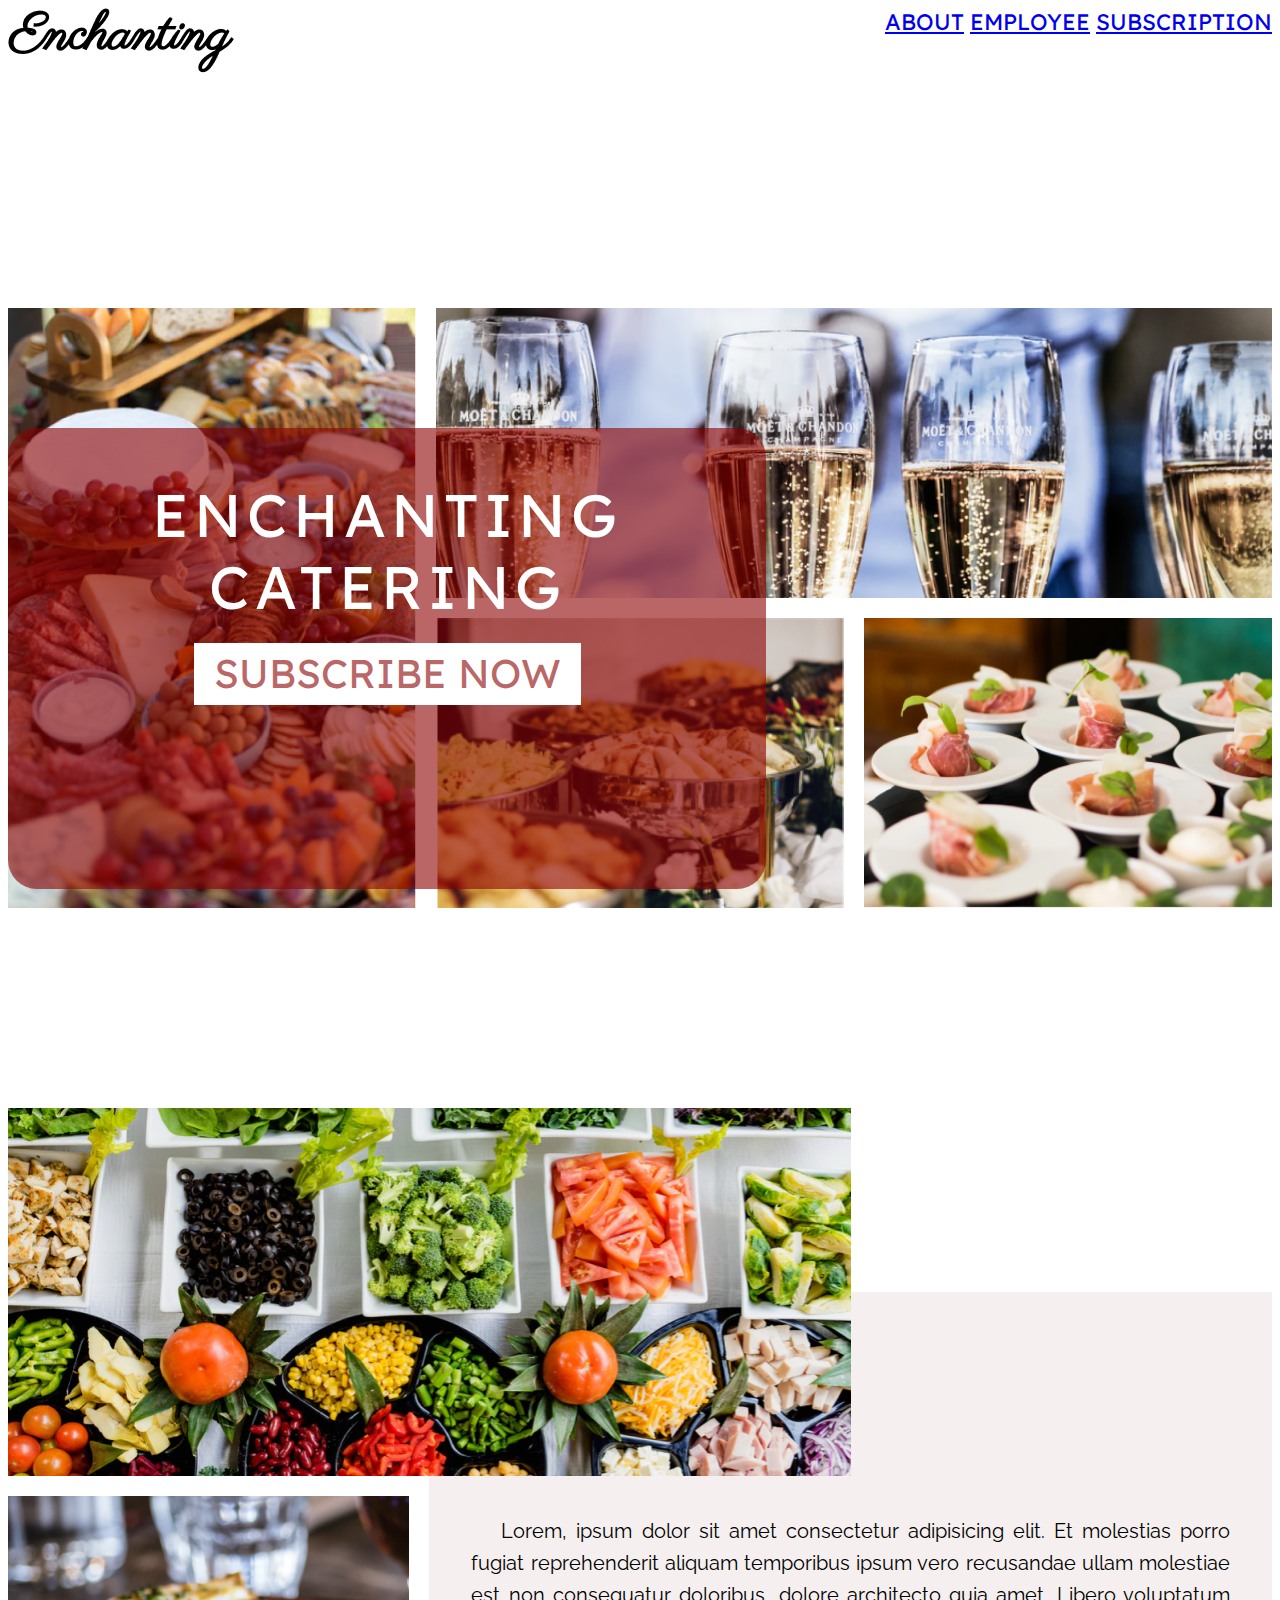
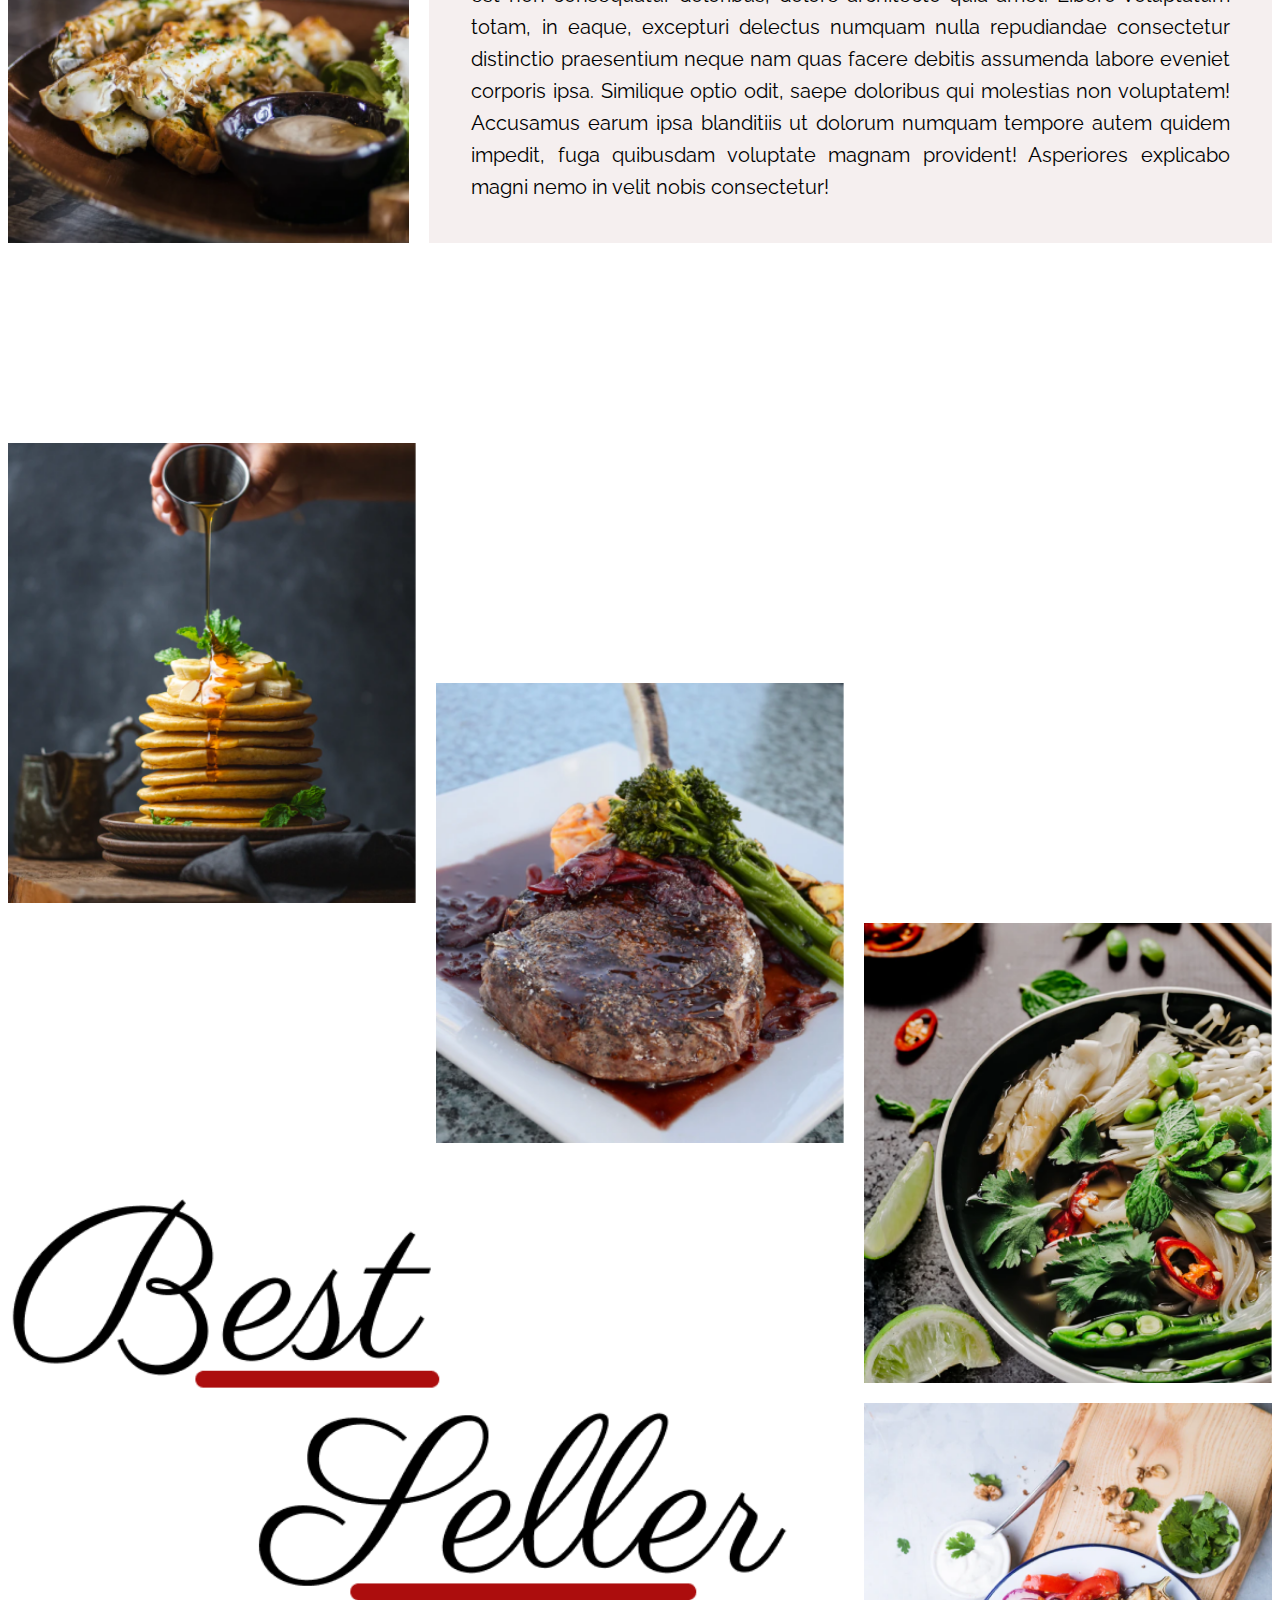
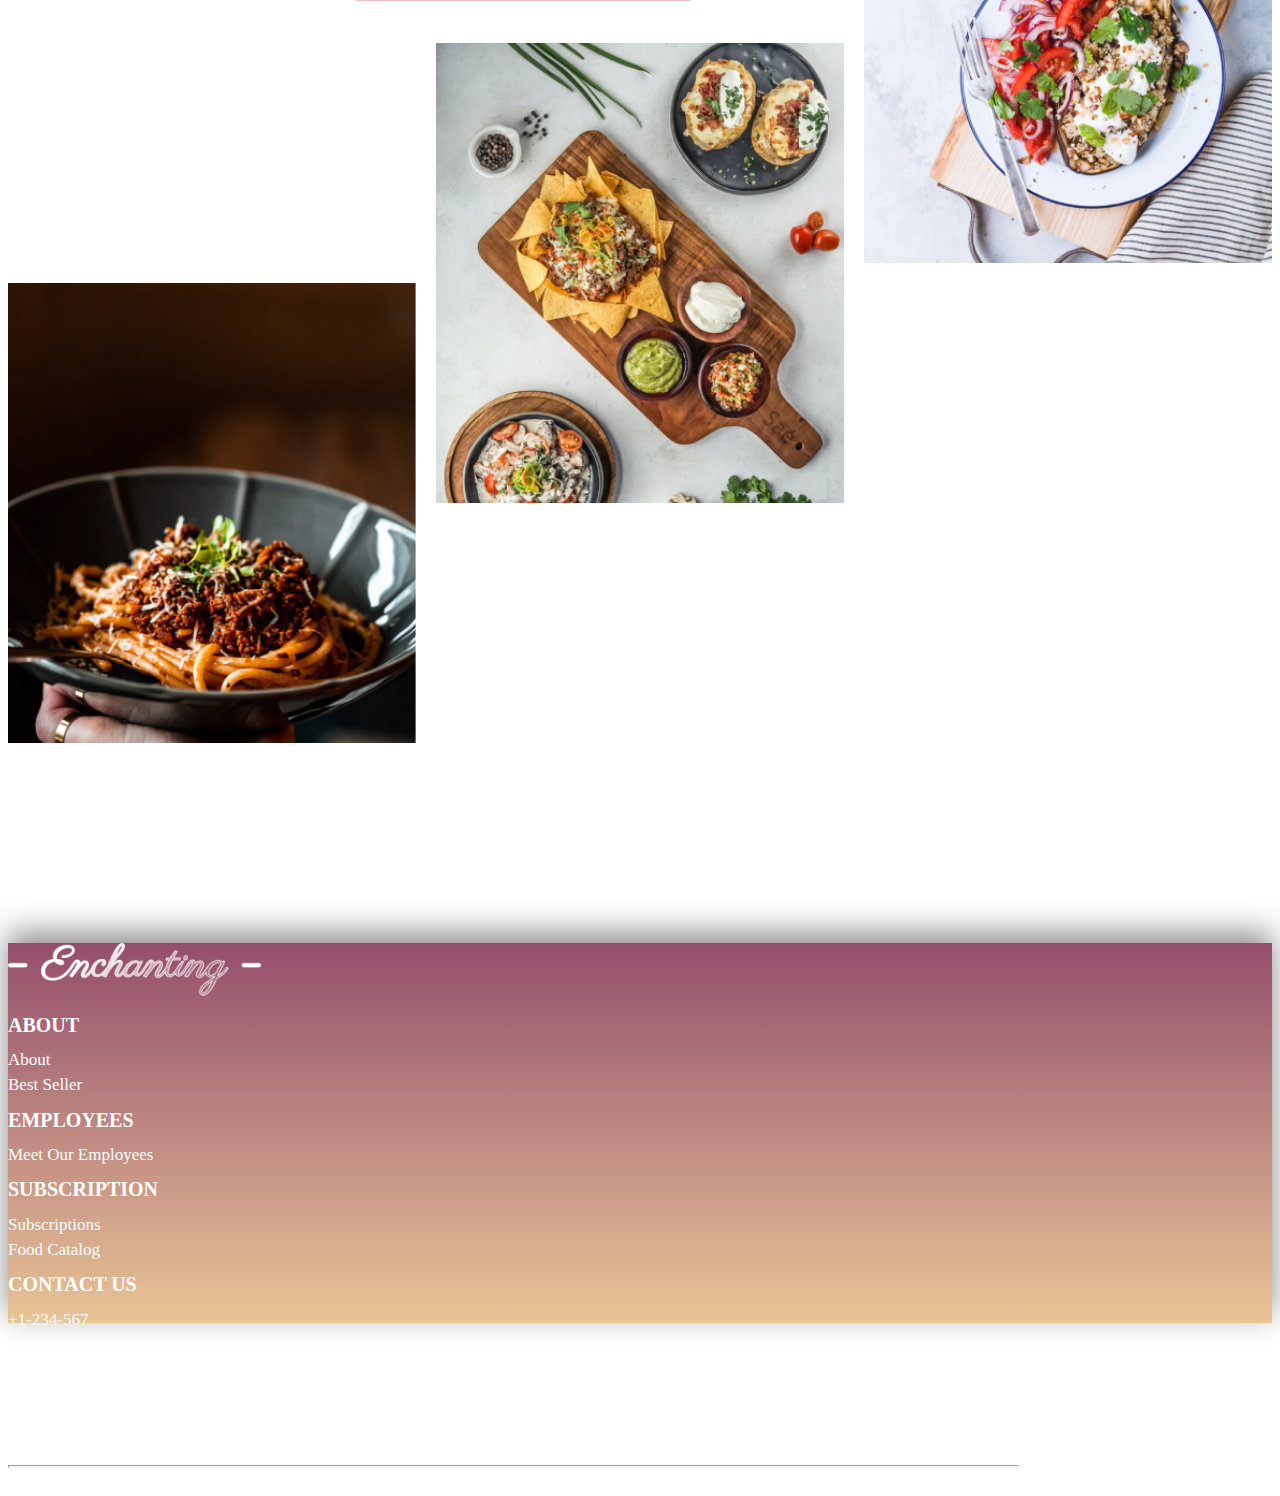
==== index.html @ 742df946 "edit navbar and some tags" ====
<!doctype html>
<html lang="en" id="html">

<head>
    <!-- Required meta tags -->
    <title>Enchanting Catering</title>
    <meta charset="utf-8">
    <meta name="viewport" content="width=device-width, initial-scale=1, shrink-to-fit=no">

    <!-- Bootstrap CSS -->
    <link href="https://cdn.jsdelivr.net/npm/bootstrap@5.0.0-beta3/dist/css/bootstrap.min.css" rel="stylesheet"
        integrity="sha384-eOJMYsd53ii+scO/bJGFsiCZc+5NDVN2yr8+0RDqr0Ql0h+rP48ckxlpbzKgwra6" crossorigin="anonymous">

    <!-- Parisienne FONT -->
    <link rel="preconnect" href="https://fonts.gstatic.com">
    <link href="https://fonts.googleapis.com/css2?family=Parisienne&display=swap" rel="stylesheet">

    <!-- Raleway FONT -->
    <link rel="preconnect" href="https://fonts.gstatic.com">
    <link
        href="https://fonts.googleapis.com/css2?family=Raleway:ital,wght@0,100;0,200;0,300;0,400;0,500;0,600;1,100;1,200;1,300;1,400;1,500;1,600&display=swap"
        rel="stylesheet">

    <!-- Lexend Deca FONT -->
    <link rel="preconnect" href="https://fonts.gstatic.com">
    <link href="https://fonts.googleapis.com/css2?family=Lexend+Deca&display=swap" rel="stylesheet">

    <!-- Original CSS -->
    <link rel="stylesheet" href="./HomePage/home2.css">
    <link rel="stylesheet" href="../employees/employee.css">
    
    <!-- favicon -->
    <link rel="shortcut icon" href="https://img.icons8.com/cute-clipart/64/000000/organic-food.png" type="image/x-icon">
</head>

<body>
    <!-- NAVBAR START -->
    <nav class="navbar navbar-expand-lg navbar-light bg-white shadow fixed-top">
        <div class="container pe-0">
            <a class="nav-link enchanting-logo page-scroll" id="enchantingLogo" href="#html">
                <img src="./HomePage/Logo/Enchanting 2.png" alt="Logo" class="enchanting-logo-img">
            </a>
            <div class="header-1 navbar-nav">
                <a id="aboutButton" class="nav-about nav-link active page-scroll" href="#aboutPage">ABOUT</a>
                <!-- <img src="./About IMG/circle.png" alt="circle" class="circle-logo"> -->
                <a id="employeeButton" class="nav-employee nav-link active" href="./employees/employee.html">EMPLOYEE</a>
                <!-- <img src="./About IMG/circle.png" alt="circle" class="circle-logo"> -->
                <a id="subscriptionButton" class="nav-subscription nav-link active"
                    href="./subscription/subscription.html">SUBSCRIPTION</a>
                <!-- <img src="./About IMG/circle.png" alt="circle" class="circle-logo"> -->
            </div>
        </div>
    </nav>
    <!-- NAVBAR END -->

    <!-- HERO START -->
    <div class="hero container">
        <div class="hero-image p-0 mt-5 mb-5">
            <div class="hero-img img-1"></div>
            <div class="hero-img img-2"></div>
            <div class="hero-img img-3"></div>
            <div class="hero-img img-4"></div>
        </div>
        <div class="headline-box container mb-5">
            <div class="headline row">
                ENCHANTING<br>CATERING
            </div>
            <a href="./subscription/subscription.html" class="subs-button row rounded-pill">
                SUBSCRIBE NOW
            </a>
        </div>
    </div>
    <!-- HERO END -->

    <!-- ABOUT START -->
    <div class="about container" id="aboutPage">
        <div class="about-grid p-0 mt-5 mb-5">
            <div class="about-item img-5"></div>
            <div class="about-item about-head">
                <img src="./About IMG/Logo.png" alt="">
            </div>
            <div class="about-item img-6"></div>
            <div class="about-item about-main container">
                <p>
                    Lorem, ipsum dolor sit amet consectetur adipisicing elit. Et molestias porro fugiat reprehenderit
                    aliquam temporibus ipsum vero recusandae ullam molestiae est non consequatur doloribus, dolore
                    architecto quia amet. Libero voluptatum totam, in eaque, excepturi delectus numquam nulla
                    repudiandae consectetur distinctio praesentium neque nam quas facere debitis assumenda labore
                    eveniet corporis ipsa. Similique optio odit, saepe doloribus qui molestias non voluptatem! Accusamus
                    earum ipsa blanditiis ut dolorum numquam tempore autem quidem impedit, fuga quibusdam voluptate
                    magnam provident! Asperiores explicabo magni nemo in velit nobis consectetur!
                </p>
            </div>
        </div>
    </div>
    <!-- ABOUT END -->

    <!-- BEST SELLER START -->
    <div class="best-seller container">
        <div class="best-seller-grid p-0 mt-5 mb-5">
            <div class="best-seller-item img-7"></div>
            <div class="best-seller-item img-8"></div>
            <div class="best-seller-item img-9"></div>
            <div class="best-seller-item logo"></div>
            <div class="best-seller-item img-10"></div>
            <div class="best-seller-item img-11"></div>
            <div class="best-seller-item img-12"></div>
        </div>
    </div>
    <!-- BEST SELLER END -->

    <!-- FOOTER START -->
    <div id="footer" class="container-fluid mt-5">
        <div class="row">
            <div class="col text-center logo mt-4 mb-5">
                <img src="../employees/images/Enchanted.png" class="logo" width="20%">
            </div>
        </div>
        <div class="row justify-content-center">
            <div class="box">
                <div class="row foot text-center">
                    <div class="col">
                        <h1 class="features">ABOUT</h1>
                        <div class="col mt-4 ">
                            <li>About</li>
                            <li>Best Seller</li>
                        </div>
                    </div>
                    <div class="col">
                        <h1 class="features">EMPLOYEES</h1>
                        <div class="col mt-4 ">
                            <li>Meet Our Employees</li>
                        </div>
                    </div>
                    <div class="col">
                        <h1 class="features">SUBSCRIPTION</h1>
                        <div class="col mt-4 ">
                            <li>Subscriptions</li>
                            <li>Food Catalog</li>
                        </div>
                    </div>
                    <div class="col">
                        <h1 class="features">CONTACT US</h1>
                        <div class="col mt-4 ">
                            <li>+1-234-567</li>
                        </div>
                    </div>
                    <div class="col">
                        <h1 class="features">SOCIAL</h1>
                        <div class="col mt-4">
                            <div class="container social">
                                <div class="row">
                                    <div class="col p-0">
                                        <img src="../employees/images/facebook.png">
                                    </div>
                                    <div class="col p-0">
                                        <img src="../employees/images/instagram.png">
                                    </div>
                                    <div class="col p-0">
                                        <img src="../employees/images/twitter.png">
                                    </div>
                                </div>
                            </div>
                        </div>
                    </div>
                </div>
                <hr>
                <div class="col text-center">
                    <li> © 2021 Enchanting Media | All Rights Reserved </li>
                </div>
            </div>
        </div>
    </div>
    <!-- FOOTER END -->

    <!-- Option 1: Bootstrap Bundle with Popper -->
    <script src="https://cdn.jsdelivr.net/npm/bootstrap@5.0.0-beta3/dist/js/bootstrap.bundle.min.js"
        integrity="sha384-JEW9xMcG8R+pH31jmWH6WWP0WintQrMb4s7ZOdauHnUtxwoG2vI5DkLtS3qm9Ekf"
        crossorigin="anonymous"></script>
    <script src="./js/jquery-3.6.0.min.js"></script>

    <!-- Additional JQuery -->
    <script src="./js/jquery.easing.1.3.js"></script>

    <!-- Original JavaScript -->
    <script src="./home.js"></script>
</body>

</html>
---- HomePage/home2.css ----
html{
    position: relative;
		overflow-x: hidden;
}
  /* NAVBAR */
  .navbar{
    height: 100px;
    font-family: 'Lexend Deca', sans-serif;
    font-size: 1.4rem;
	z-index: 999;
		
  }
  .navbar .container{
    box-sizing: border-box;
    display: flex;
    justify-content: space-between;
  }
	.enchanting-logo:hover{
		cursor: pointer;
	}
	.nav-employee:hover{
		cursor: pointer;
	}
	.nav-subscription:hover{
		cursor: pointer;
	}

  /* HERO */
	.hero{
		position: relative;
		z-index: 1;
		padding: 0;
		margin-top: 200px;
		margin-bottom: 200px;
	}
  .hero .hero-image{
    width: 100%;
		height: 600px;
		border: 0px solid white;
		box-sizing: border-box;
    display: grid;
    grid-template-columns: 1fr 1fr 1fr;
    grid-template-rows: auto auto;
    grid-template-areas: 
    'img1 img4 img4' 
    'img1 img2 img3';
		column-gap: 20px;
		row-gap: 20px;
  }
  .hero-img{
    width: 100%;
    display: flex;
    justify-content: center;
    align-items: center;
    box-sizing: border-box;
  }
  .hero .img-1{
		grid-area: img1;
		background-color: white;
		background-image: url('./Hero IMG/image 1.png');
		background-repeat: no-repeat;
		background-size: cover;
  }
	.hero .img-2{
		grid-area: img2;
		background-color: white;
		background-image: url('./Hero IMG/image 5.png');
		background-repeat: no-repeat;
		background-size: cover;
  }
	.hero .img-3{
		grid-area: img3;
		background-color: white;
		background-image: url('./Hero IMG/image 2.png');
		background-repeat: no-repeat;
		background-size: cover;
  }
	.hero .img-4{
		grid-area: img4;
		background-color: white;
		background-image: url('./Hero IMG/image 6.png');
		background-repeat: no-repeat;
		background-size: cover;
  }
	.headline-box{
		display: block;
		position: absolute;
		z-index: 2;
		background-color: rgba(140, 0, 0, .6);
		width: 60%;
		height: 60%;
		padding: 4% 0;
		font-family: 'Lexend Deca', sans-serif;
		justify-content: center;
		text-align: center;
		align-items: center;
		border-radius: 29px;
		right: 0;
		left: 0;
		top: 20%;
	}
	.headline{
		display: block;
		text-align: center;
		align-items: center;
		margin: 0 0 20px 0;
		font-size: 60px;
		letter-spacing: 5px;
		line-height: 120%;
		color: rgba(255, 255, 255, 1);
	}
	.subs-button{
		display: inline-block;
		margin: 0;
		font-size: 40px;
		padding: 5px 20px 7px 20px;
		box-sizing: border-box;
		background-color: white;
	}
	a.subs-button{
		color: rgba(140, 0, 0, .6);
		text-decoration: none;
		transition: .5s;
	}
	a.subs-button:hover{
		font-size: 40.8px;
		color: rgba(140, 0, 0, 1);
	}

	/* ABOUT */
	.about{
		position: relative;
		padding: 0;
		margin-top: 200px;
		margin-bottom: 200px
	}
  .about .about-grid{
    width: 100%;
		height: 735px;
		box-sizing: border-box;
		background-color: white;
    display: grid;
    grid-template-columns: 1fr 1fr 1fr;
    grid-template-rows: 25% 25% 50%;
    grid-template-areas: 
    'img5 img5 img0' 
    'img5 img5 aboutHead' 
		'img6 aboutMain aboutMain';
  }
  .about-item{
    width: 100%;
    display: flex;
    justify-content: center;
    align-items: center;
    box-sizing: border-box;
  }
	.about .img-5{
		grid-area: img5;
		background-color: white;
		background-image: url('./About IMG/image 7.png');
		background-repeat: no-repeat;
		background-size: cover;
	}
	.about .img-6{
		grid-area: img6;
		background-color: white;
		background-image: url('./About IMG/image 8.png');
		background-repeat: no-repeat;
		background-size: cover;
		border-top: 20px solid white;
		border-right: 20px solid white;
	}
	.about .about-head{
		grid-area: aboutHead;
		background-color: rgba(245, 239, 239, 1);
		align-items: flex-end;
	}
	.about .about-main{
		grid-area: aboutMain;
		background-color: rgba(245, 239, 239, 1);
		padding: 5%;
		font-family: 'Raleway', sans-serif;
	}
	.about .about-main p{
		display: inline-block;
		text-indent: 30px;
		text-align: justify;
		font-size: 20px;
		line-height: 32px;
	}
	@media (max-width: 1200px){
		.about .about-main p{
			display: inline-block;
			text-indent: 20px;
			text-align: justify;
			font-size: 15px;
			line-height: 25px;
		}
	}

	/* BEST SELLER */
	.best-seller{
		position: relative;
		padding: 0;
		margin-top: 200px;
		margin-bottom: 200px
	}
  .best-seller .best-seller-grid{
    width: 100%;
		height: 1900px;
		box-sizing: border-box;
    display: grid;
    grid-template-columns: repeat(3, 1fr);
    grid-template-rows: repeat(8, 1.5fr);
		column-gap: 20px;
		row-gap: 20px;
  }
  .best-seller-item{
    width: 100%;
    display: flex;
    justify-content: center;
    align-items: center;
    box-sizing: border-box;
  }
	.best-seller .img-7{
		grid-column-start: 1;
		grid-column-end: 2;
		grid-row-start: 1;
		grid-row-end: 3;
		background-color: white;
		background-image: url('./Best Seller IMG/image 9.png');
		background-repeat: no-repeat;
		background-size: cover;
	}
	.best-seller .img-8{
		grid-column-start: 2;
		grid-column-end: 3;
		grid-row-start: 2;
		grid-row-end: 4;
		background-color: white;
		background-image: url('./Best Seller IMG/image 10.png');
		background-repeat: no-repeat;
		background-size: cover;
	}
	.best-seller .img-9{
		grid-column-start: 3;
		grid-column-end: 4;
		grid-row-start: 3;
		grid-row-end: 5;
		background-color: white;
		background-image: url('./Best Seller IMG/image 11.png');
		background-repeat: no-repeat;
		background-size: cover;
	}
	.best-seller .logo{
		grid-column-start: 1;
		grid-column-end: 3;
		grid-row-start: 4;
		grid-row-end: 6;
		background-color: white;
		background-image: url('./Best Seller IMG/Logo2.png');
		background-repeat: no-repeat;
		background-size: cover;
	}
	@media (max-width: 1200px){
		.best-seller .logo{
		grid-column-start: 1;
		grid-column-end: 3;
		grid-row-start: 4;
		grid-row-end: 6;
		background-color: white;
		background-image: url('./Best Seller IMG/Logo2.png');
		background-repeat: no-repeat;
		background-size: cover;
	}
	}
	.best-seller .img-10{
		grid-column-start: 3;
		grid-column-end: 4;
		grid-row-start: 5;
		grid-row-end: 7;
		background-color: white;
		background-image: url('./Best Seller IMG/image 12.png');
		background-repeat: no-repeat;
		background-size: cover;
	}
	.best-seller .img-11{
		grid-column-start: 2;
		grid-column-end: 3;
		grid-row-start: 6;
		grid-row-end: 8;
		background-color: white;
		background-image: url('./Best Seller IMG/image 13.png');
		background-repeat: no-repeat;
		background-size: cover;
	}
	.best-seller .img-12{
		grid-column-start: 1;
		grid-column-end: 2;
		grid-row-start: 7;
		grid-row-end: 9;
		background-color: white;
		background-image: url('./Best Seller IMG/image 14.png');
		background-repeat: no-repeat;
		background-size: cover;
	}
---- employees/employee.css ----
/* NAVBAR */
  .navbar{
    height: 100px;
    font-family: 'Lexend Deca', sans-serif;
    font-size: 1.4rem;
	z-index: 999;
		
  }
  .navbar .container{
    box-sizing: border-box;
    display: flex;
    justify-content: space-between;
  }
	.enchanting-logo:hover{
		cursor: pointer;
	}
	.nav-employee:hover{
		cursor: pointer;
	}
	.nav-subscription:hover{
		cursor: pointer;
	}


    /* adam */
.head{
    margin-top: 200px;
}
.enchanting-logo:hover{
    cursor: pointer;
}
.nav-about:hover{
    cursor: pointer;
}
.nav-employee:hover{
    cursor: pointer;
}
.nav-subscription:hover{
    cursor: pointer;
}
.col li{
    font-size: 17px;
    list-style-type: none;
    margin-top: 5px;
}

hr{
    height: 1px;
    background-color: white;
}

.name{
    -webkit-text-stroke: 1px red;
    font-family: 'Parisienne', cursive;
    font-size: 96px;
}

.hafidh{
    font-family: 'Raleway', sans-serif;
    font-size: 48px;
}

.lorem{
    font-family: 'Raleway', sans-serif;
    font-size: 22px;
}

.rectangle{
    position: absolute;
    background-image: linear-gradient(to right, #7AEAB4, #7AEAD6, #4AD2BA);
    width: 245.6px;
    height: 13.72px;
    border-radius: 42.53px;
}

.tagname{
    font-family: 'Raleway', sans-serif;
    font-size: 27.44px;
    background-image: linear-gradient(to left, #7AEAB4, #7AEAD6, #4AD2BA);
    background-size: 100%;
    background-repeat: repeat;
    -webkit-background-clip: text;
    -webkit-text-fill-color: transparent; 
    -moz-background-clip: text;
    -moz-text-fill-color: transparent;
}

#footer{
    background-image: linear-gradient(to bottom, #944E6C, #E9C496 );
    height: 380px;
    box-shadow: 0 -10px 30px 0px #888888;
}

.box{
    color: white;
    height: 200px;
    width: 80%;
}

.features{
    font-size: 20px;
}

.foot{
    color: #fff;
}





/* .stroke-text{
    font-family: 'Parisienne', cursive;
    font-size: 100px;
    text-align:center;
    text-anchor:middle;
    stroke:white;
    stroke-width:2px;
    
  }
  
  .thick{
    stroke-width:4px;
  }
  
  
  .color1{
    stroke:black;
  } */
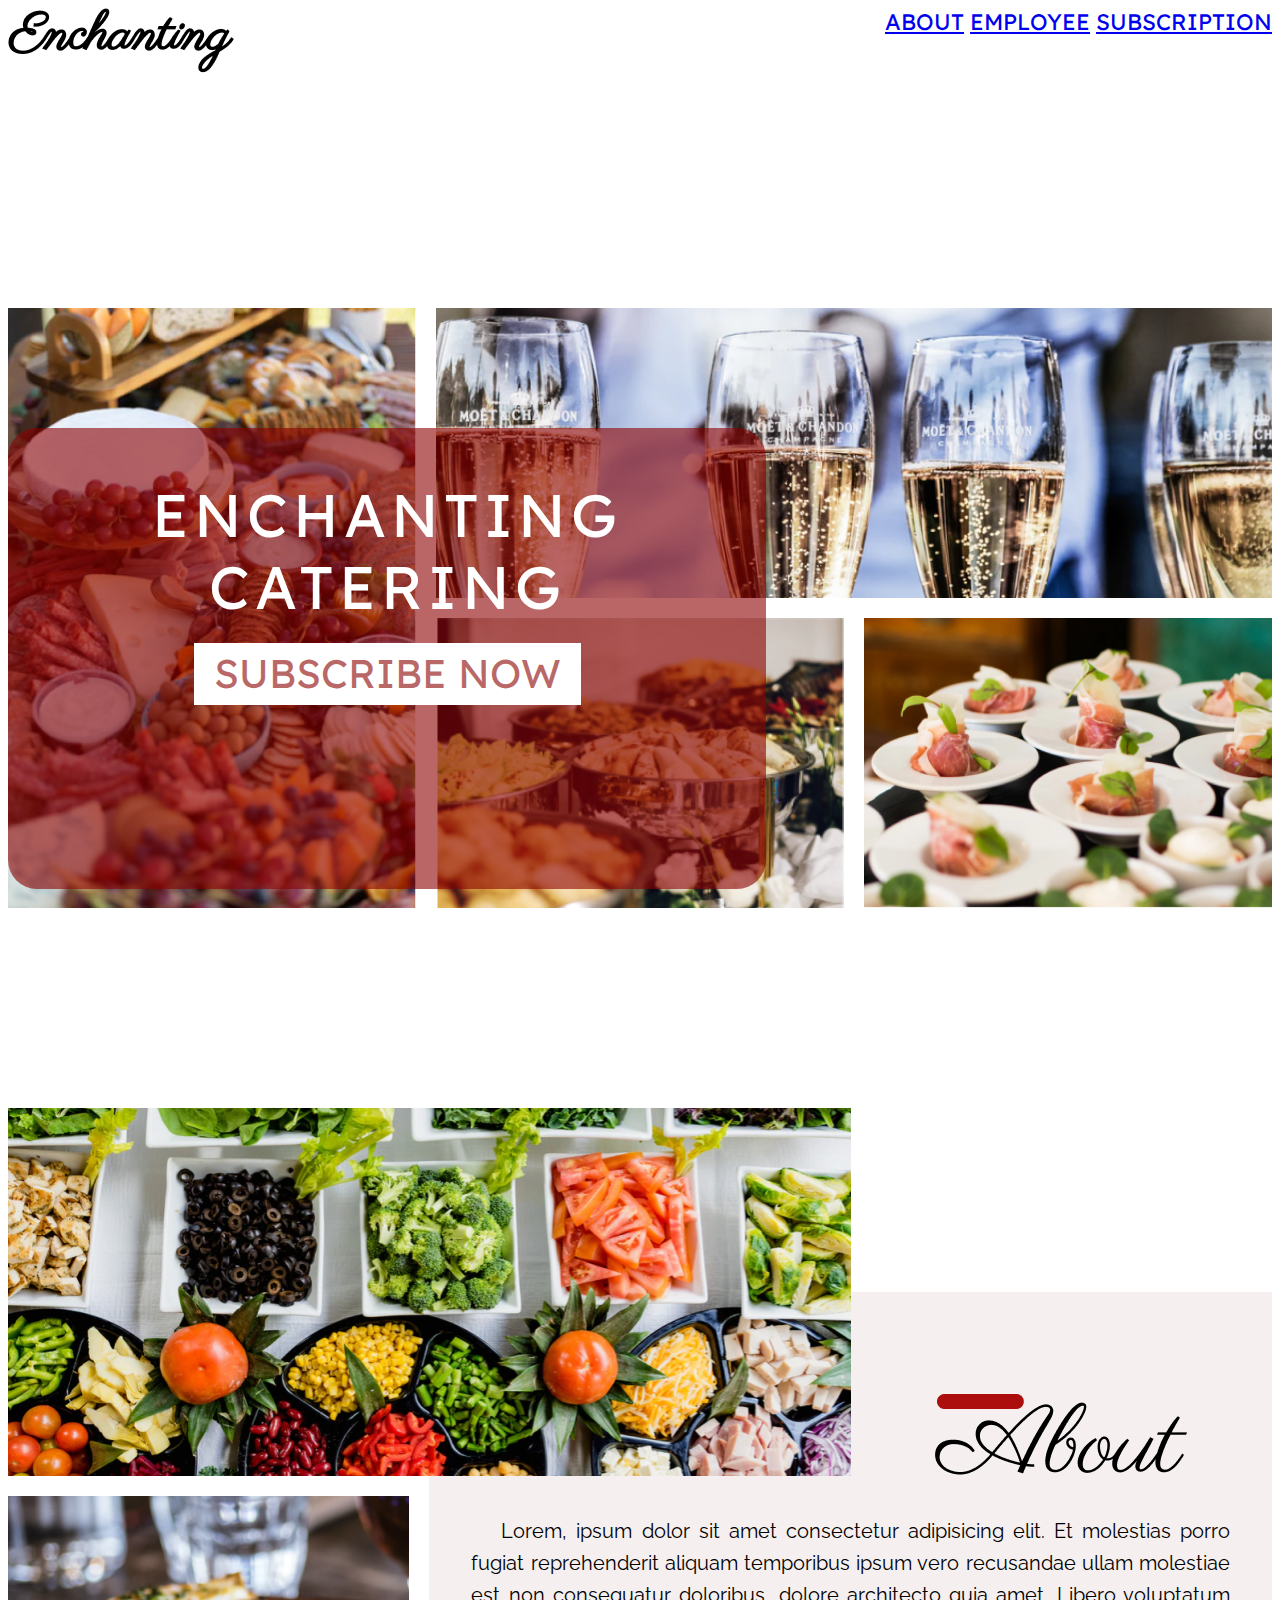
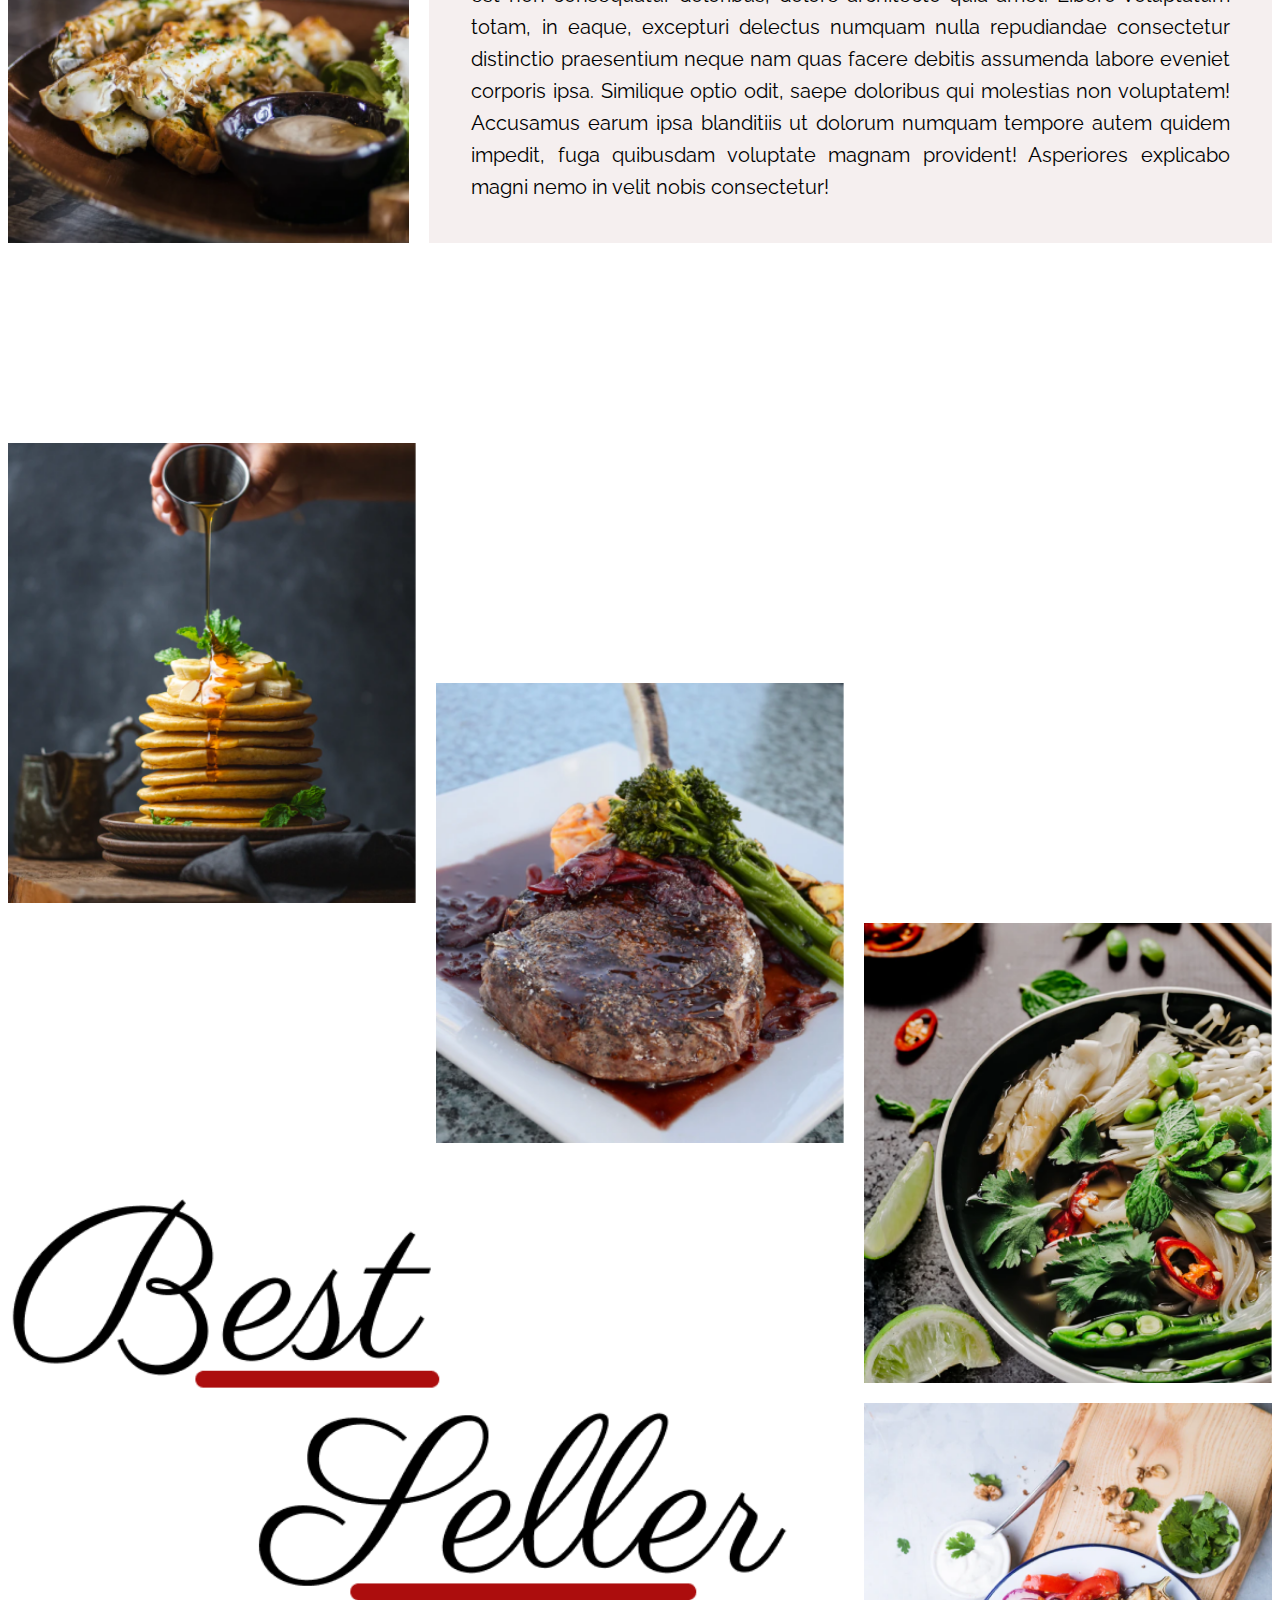
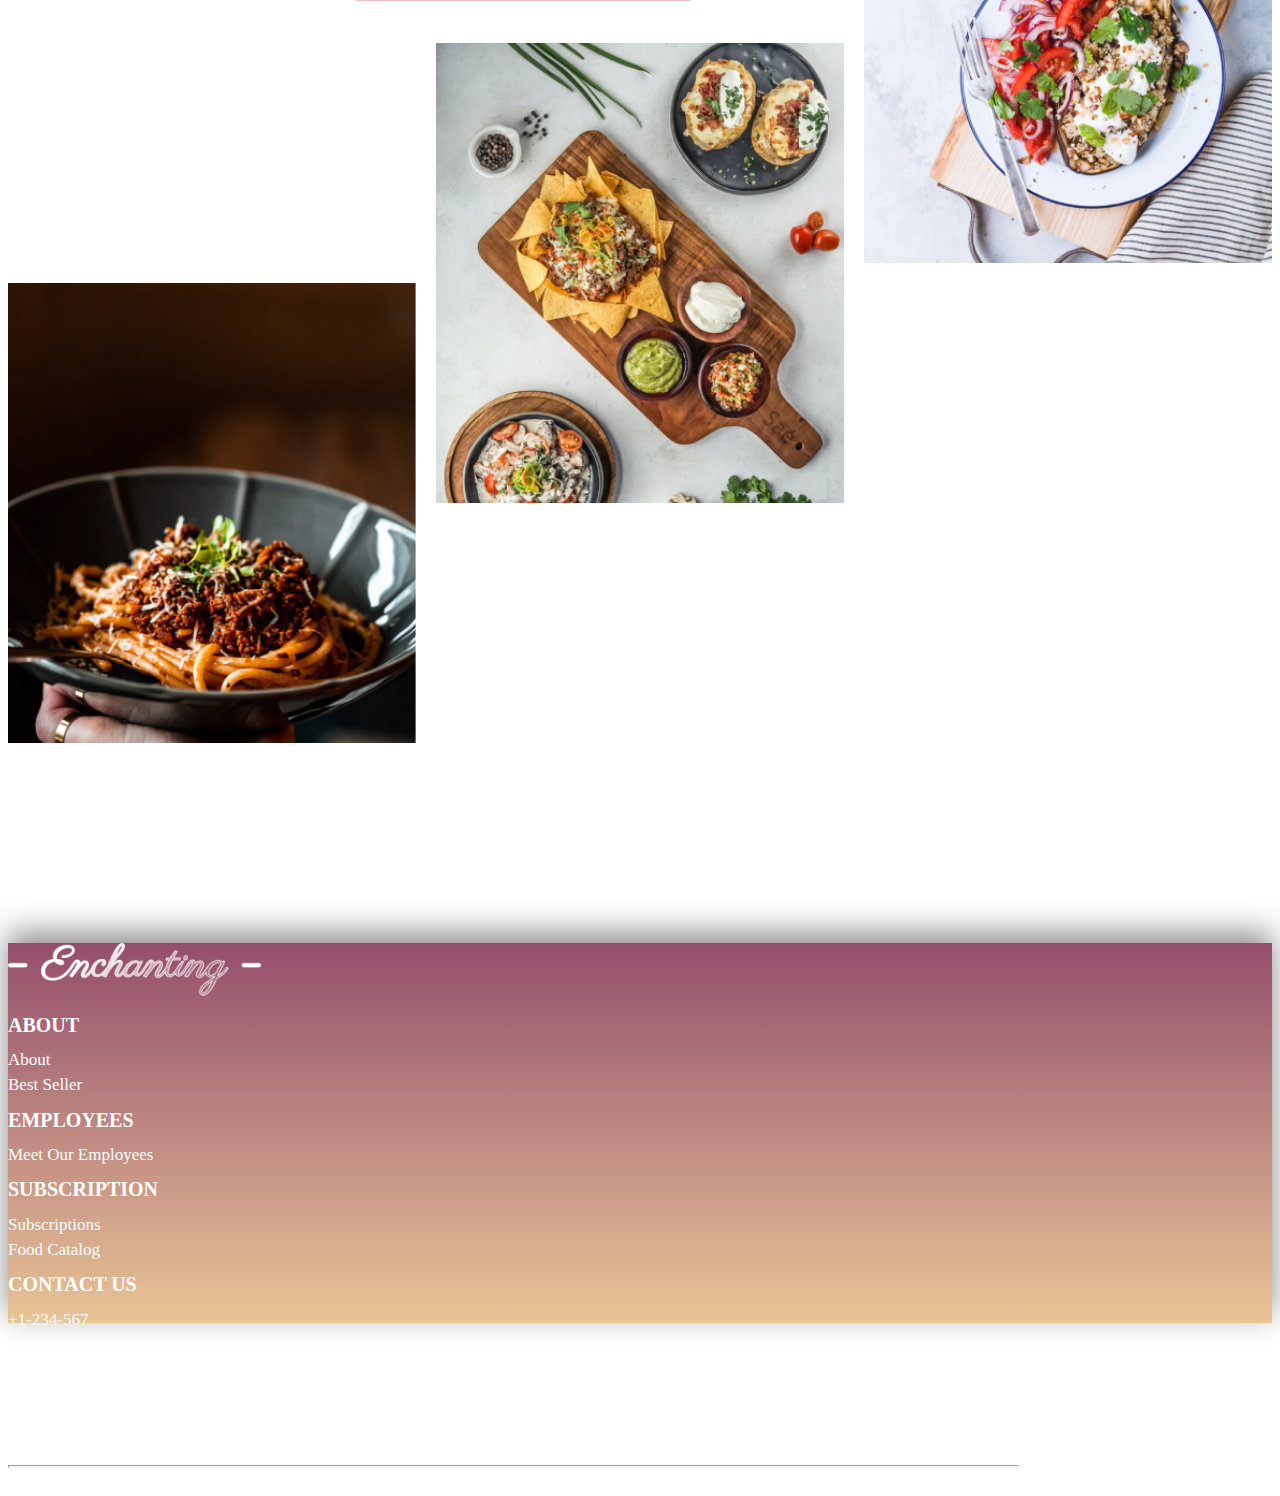
==== commit fb96bd63: "Merge 196caf748932c02a27e3b29445a99449330dab5c into 94669cce24e7f3a7295676dee56925e3978ce2d0" ====
--- a/index.html
+++ b/index.html
@@ -30,7 +30,7 @@
     <link rel="stylesheet" href="../employees/employee.css">
     
     <!-- favicon -->
-    <link rel="shortcut icon" href="https://img.icons8.com/cute-clipart/64/000000/organic-food.png" type="image/x-icon">
+    <link rel="shortcut icon" href="https://img.icons8.com/doodle/96/000000/organic-food.png" type="image/x-icon">
 </head>
 
 <body>
@@ -77,7 +77,7 @@
         <div class="about-grid p-0 mt-5 mb-5">
             <div class="about-item img-5"></div>
             <div class="about-item about-head">
-                <img src="./About IMG/Logo.png" alt="">
+                <img src="./HomePage/About IMG/Logo.png" alt="">
             </div>
             <div class="about-item img-6"></div>
             <div class="about-item about-main container">
